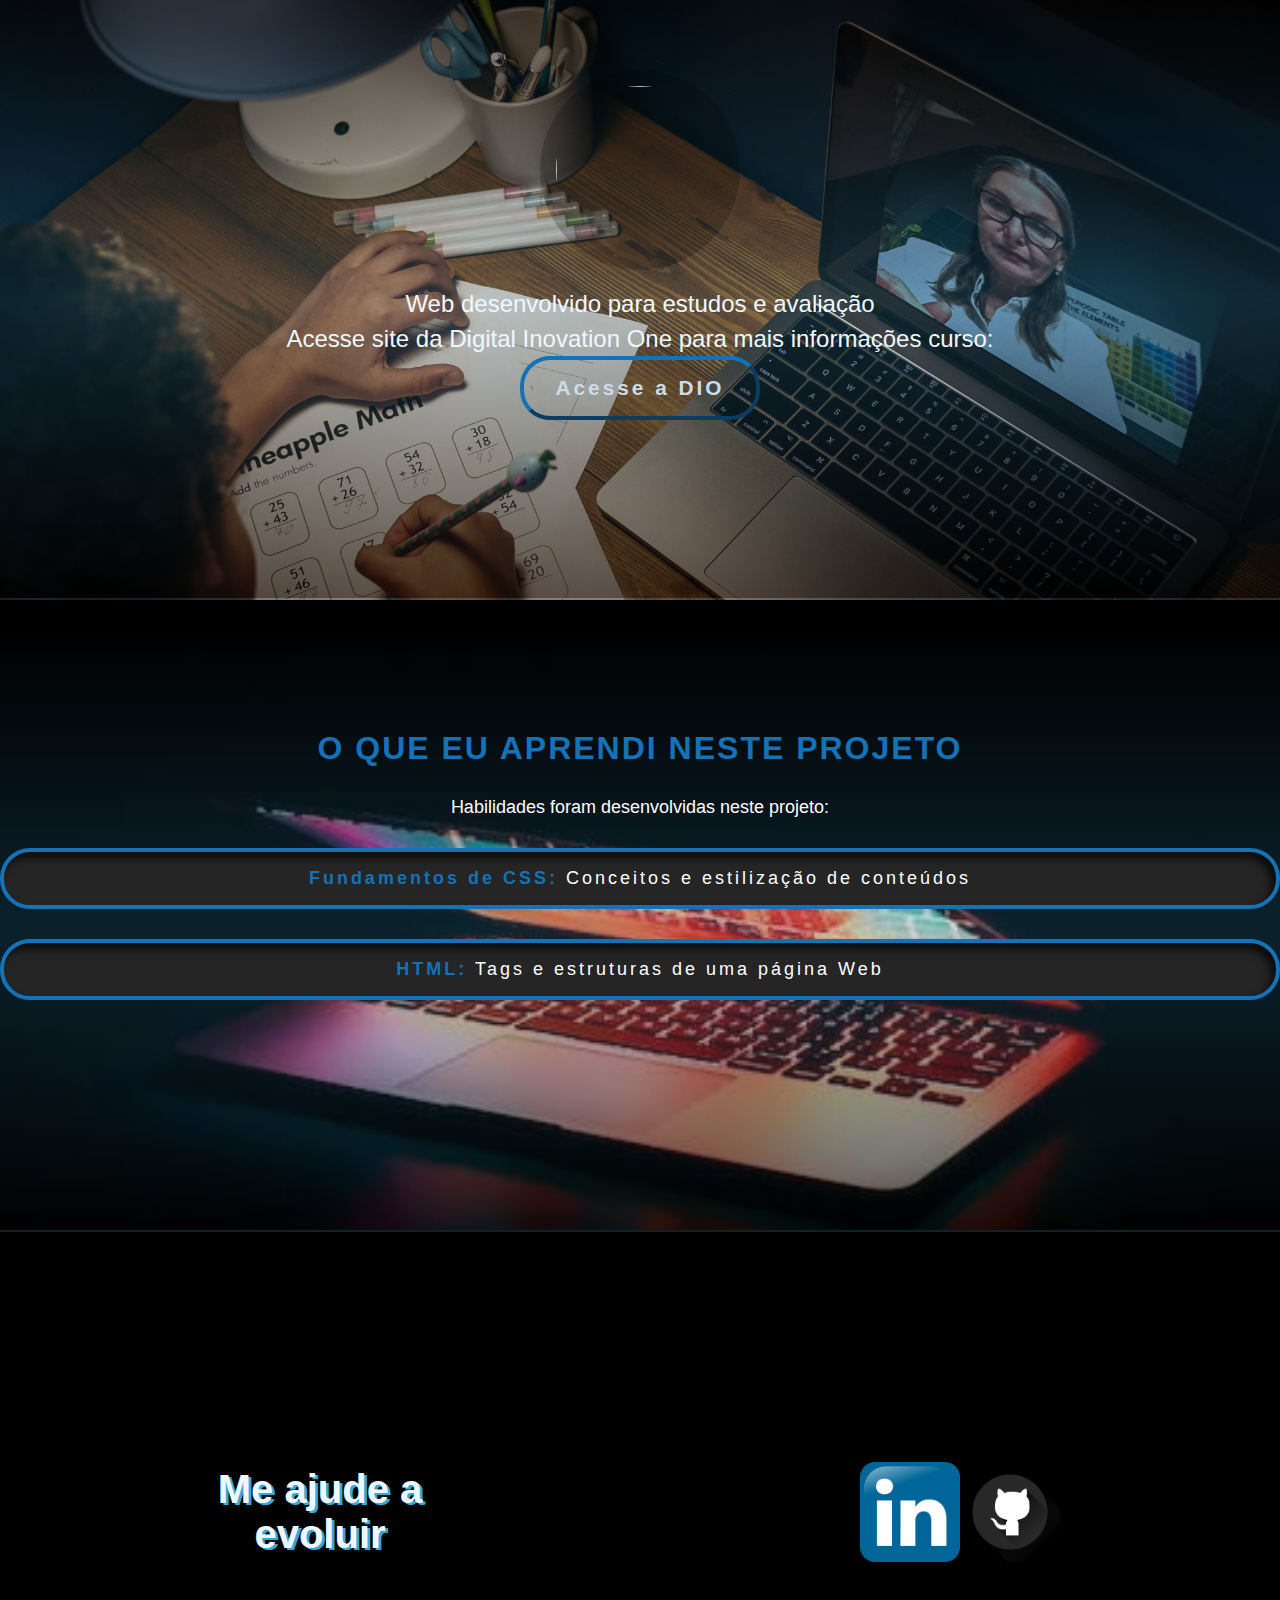
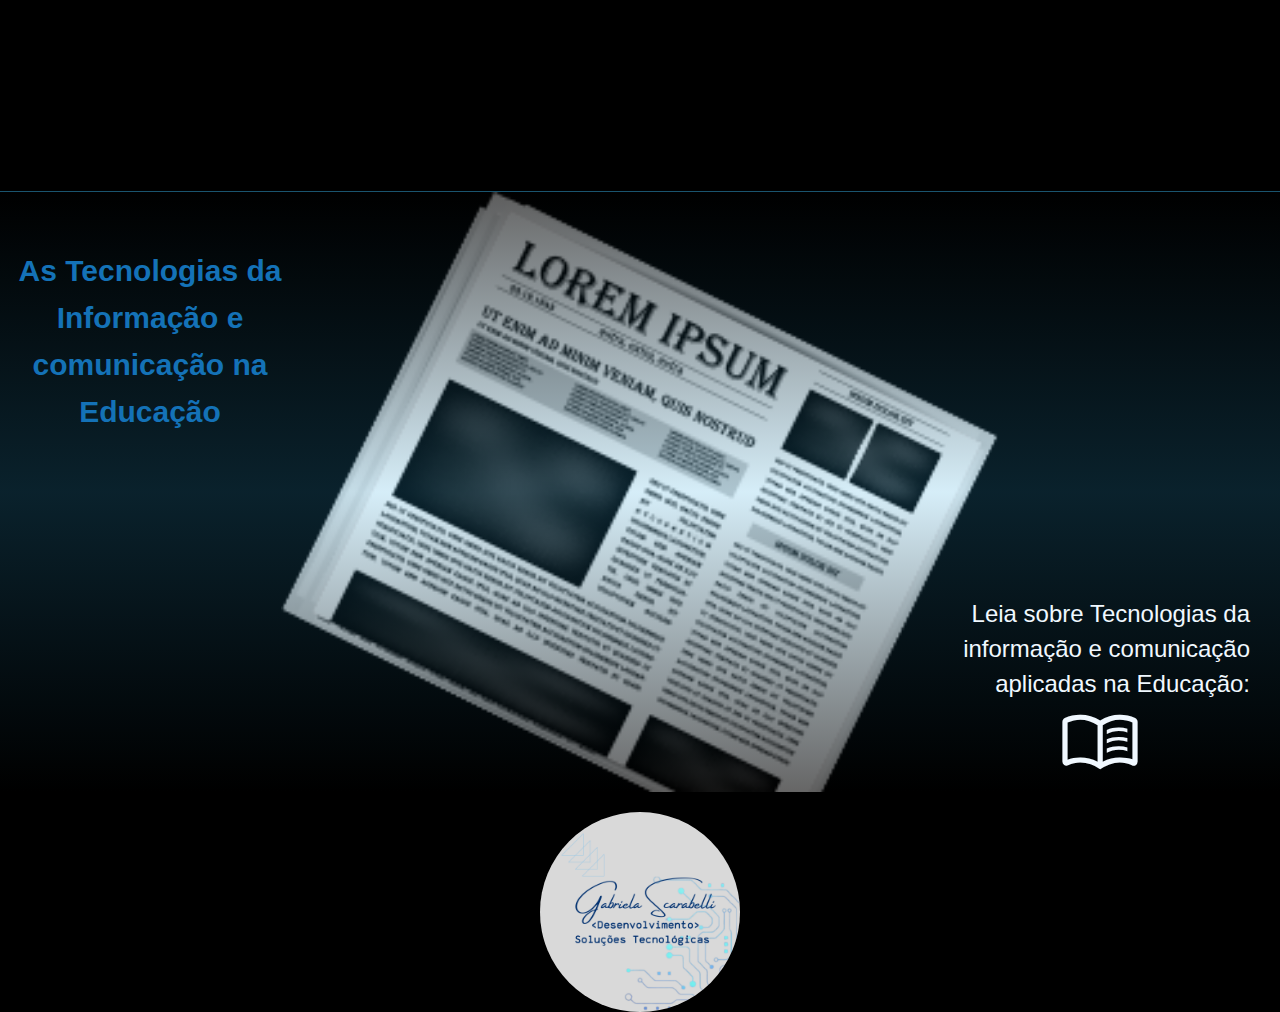
==== index.html @ 286bb333 "pagina de home" ====
<!DOCTYPE html>
<html lang="pt-br">
  <head>
    <meta charset="UTF-8">
    <meta http-equiv="X-UA-Compatible" content="IE=edge">
    <meta name="viewport" content="width=device-width, initial-scale=1.0">
    <title>Document</title>
    <link rel="stylesheet" href="https://fonts.googleapis.com/css2?family=Material+Symbols+Outlined:opsz,wght,FILL,GRAD@20..48,100..700,0..1,-50..200" />
    <link rel="stylesheet" type="text/css" href="style.css">
    <link rel="stylesheet" type="text/css" href="home.css">
  </head>
  <body class="div-pattern">
    <header>
      <div id="header-page">
        <img class="logo" src="/DIO-HTML-CSS/Gabriela Scarabelli.png">
        <p> Web desenvolvido para estudos e avaliação
          Acesse site da Digital Inovation One para mais informações curso:</p>
       <a href="https://dio.me/sign-up?ref=gabrielabahia_expert" target="_blank"> <button>Acesse a DIO</button> </a>
      </div>
    </header>
    <section id="description-section">
    <div class="div-description">
      <h2>O QUE EU APRENDI NESTE PROJETO</h2>
      Habilidades foram desenvolvidas neste projeto:
    <div class="description-list">
      <span>Fundamentos de CSS:</span> Conceitos e estilização de conteúdos
    </div>
    <div class="description-list">
      <span>HTML:</span> Tags e estruturas de uma página Web
    </div>
    </div>
  </section>
  <section id="developer-information">
    <div> 
      <p>Me ajude a evoluir</p>
    </div>
       
      <div>
        <a href="https://www.linkedin.com/in/gabrielascarabelli" target="_blank"> <img src="./logo-linkedin.png" alt=""> </a>
        <a href="https://github.com/scarabelli" target="_blank"> <img src="./logo-git.png" alt=""></a>
      </div>
  </section>
  <section id="call-to-blog" >
    <div id="blog-info">
        <h1>As Tecnologias da Informação e comunicação na Educação</h1>
     
          </div>
        <div id="blog-link">
          <p>Leia sobre Tecnologias da informação e comunicação aplicadas na Educação:</p>
          <a href="./TICs.html" alt="" target="_blank"> <span class="material-symbols-outlined">
            menu_book
            </span></a>
        
        </div>
    
  </section>
<footer>
  <img src="./Gabriela Scarabelli.png" alt="">
</footer>  
</body>
</html>
---- style.css ----
* {
  font-family: 'Raleway', sans-serif;
  box-sizing: border-box;
  margin: 0;
}
---- home.css ----
h1 {
  text-align: center;
}

.div-pattern div {
  width: 100%;
  text-align: center;
  align-items: center;
  justify-content: center;
  
  
}

header {
  background-image: linear-gradient(rgba(0, 0, 0, .6), rgba(49, 168, 221, .2), rgba(0, 0, 0, .6)), url("./pexels-cottonbro-studio-7014770.jpg");
  background-size: cover;
  background-repeat: no-repeat;
  height: 600px;
  background-position: center;
  padding-top: 70px;
  border-bottom: 2px solid #18455880;
 
}

#header-page {

  display: flex;
  flex-direction: column;

}
a{
  text-decoration: none;
  
}
#header-page button {
  display: flex;
 
  justify-content: center;
  color: #ccdce7;
  font-size: 1.3rem;
  font-weight: bolder;
  padding: 16px 32px;
  letter-spacing: 3px;
  background-color: transparent;
  border-color: #1472B7;
  border-radius: 30px;
  border-width: 4px;

}

#header-page p {
  white-space: pre-line;
  color: aliceblue;
  font-weight: 500;
  font-size: 1.5rem;
  line-height: 35px;
  -webkit-background-clip: text;
  background-clip: text;
  /* text-align: center; */

}

h1 {

  font-style: normal;
  font-weight: 900;
  font-size: 2.5rem;
  line-height: 47px;
  color: #1472B7;
  /* background: linear-gradient(180deg, #084661 0%, #1472B7 100%); */
  -webkit-background-clip: text;
  background-clip: text;
  white-space: pre-line;
}

.logo {
  /* display: flex;
   width: 160px; */
  border-radius: 50%;
  /* align-self: center; */
  background-color: rgba(0, 0, 0, .2);
  height: 200px;
  width: 200px;
  margin: auto;
  border-radius: 50%;
  padding: 16px;
  margin-bottom: 16px;
}

.div-description{
  background-image: linear-gradient(rgba(0, 0, 0, .6), rgba(49, 168, 221, .2), rgba(0, 0, 0, .6)), url("./pexels-photo-2047905.webp");
  background-size: cover;
  background-repeat: no-repeat;
  height: 600px;
  background-position: center;
  padding-top: 70px;
  color: white;
  font-size: 18px;

}
body {
 background-color: black;
}
#description-section{
  margin: 30px auto 0;
  border-bottom: 2px solid #18455880;

}
.description-list{
 margin: 30px 0;
  width: 500px;
  border: 2px solid ;
  padding: 16px 32px;
  letter-spacing: 3px;
  border-color: #1472B7;
  background-color: #252525;;
  border-radius: 30px;
  border-width: 4px;
  box-shadow: inset -5px 6px 8px rgb(0 0 0 / 70%);
}
.description-list span{
  color: #1472B7;
  font-weight: bolder;
}
.div-description h2{
  color:#1472B7;
  font-size: 2rem;
  font-weight: bold;
  letter-spacing: 2px;
  margin: 30px 0;
}

#developer-information{
  /* padding: 50% 20%; */
  
  height: 560px;
    background-size: cover;
    
    background-image: url("./pexels-christina-morillo-1181555.jpg");
    background-attachment: fixed;
    border-bottom: 1px solid #33A8DB80;
    display: flex;
   
    
}
#developer-information div p{
  color: aliceblue;
  font-weight: 900;
    font-size: 2.5rem;
    max-width: 250px;
    text-shadow: 3px 2px #33a8db;
   margin: 30px;
   

} 
#developer-information div{
  display: flex;
  flex-wrap: wrap;

 
} 

#developer-information div a img{
  width: 100px;
  display: flex;
  flex-direction: column;
  
}

#call-to-blog{
  background-image: linear-gradient(rgba(0, 0, 0, .6), rgba(49, 168, 221, .2), rgba(0, 0, 0, .6)), url("./Jornal.png");
  background-size: contain;
  background-repeat: no-repeat;
  height: 600px;
  background-position: center;
  color: white;
  font-size: 18px;
  display: flex;
}
#call-to-blog div a img{
  width: 100px;
  
  
}
#call-to-blog div {
  padding-top: 20px;
  flex-wrap: wrap;
  white-space: pre-line;
  color: aliceblue;
  font-weight: 500;
  font-size: 1.5rem;
  line-height: 35px;
}
#blog-info h1{
  font-size: 30px;
  max-width: 300px;
  
}

#blog-link p{
text-align:end ;
max-width: 300px;
  
}
#blog-link{
  justify-content: right;
  display: flex;
  flex-direction: column;
  align-content: flex-end;
  justify-content: flex-end;
  padding-right: 30px;
}


.material-symbols-outlined{
  font-size: 82px;
  color: aliceblue;
}
footer{
  display: flex;
  height: 200px;
  padding: 20px;
}
footer img{
  border-radius: 50%;
  max-height: 200px;
  margin: auto;
}
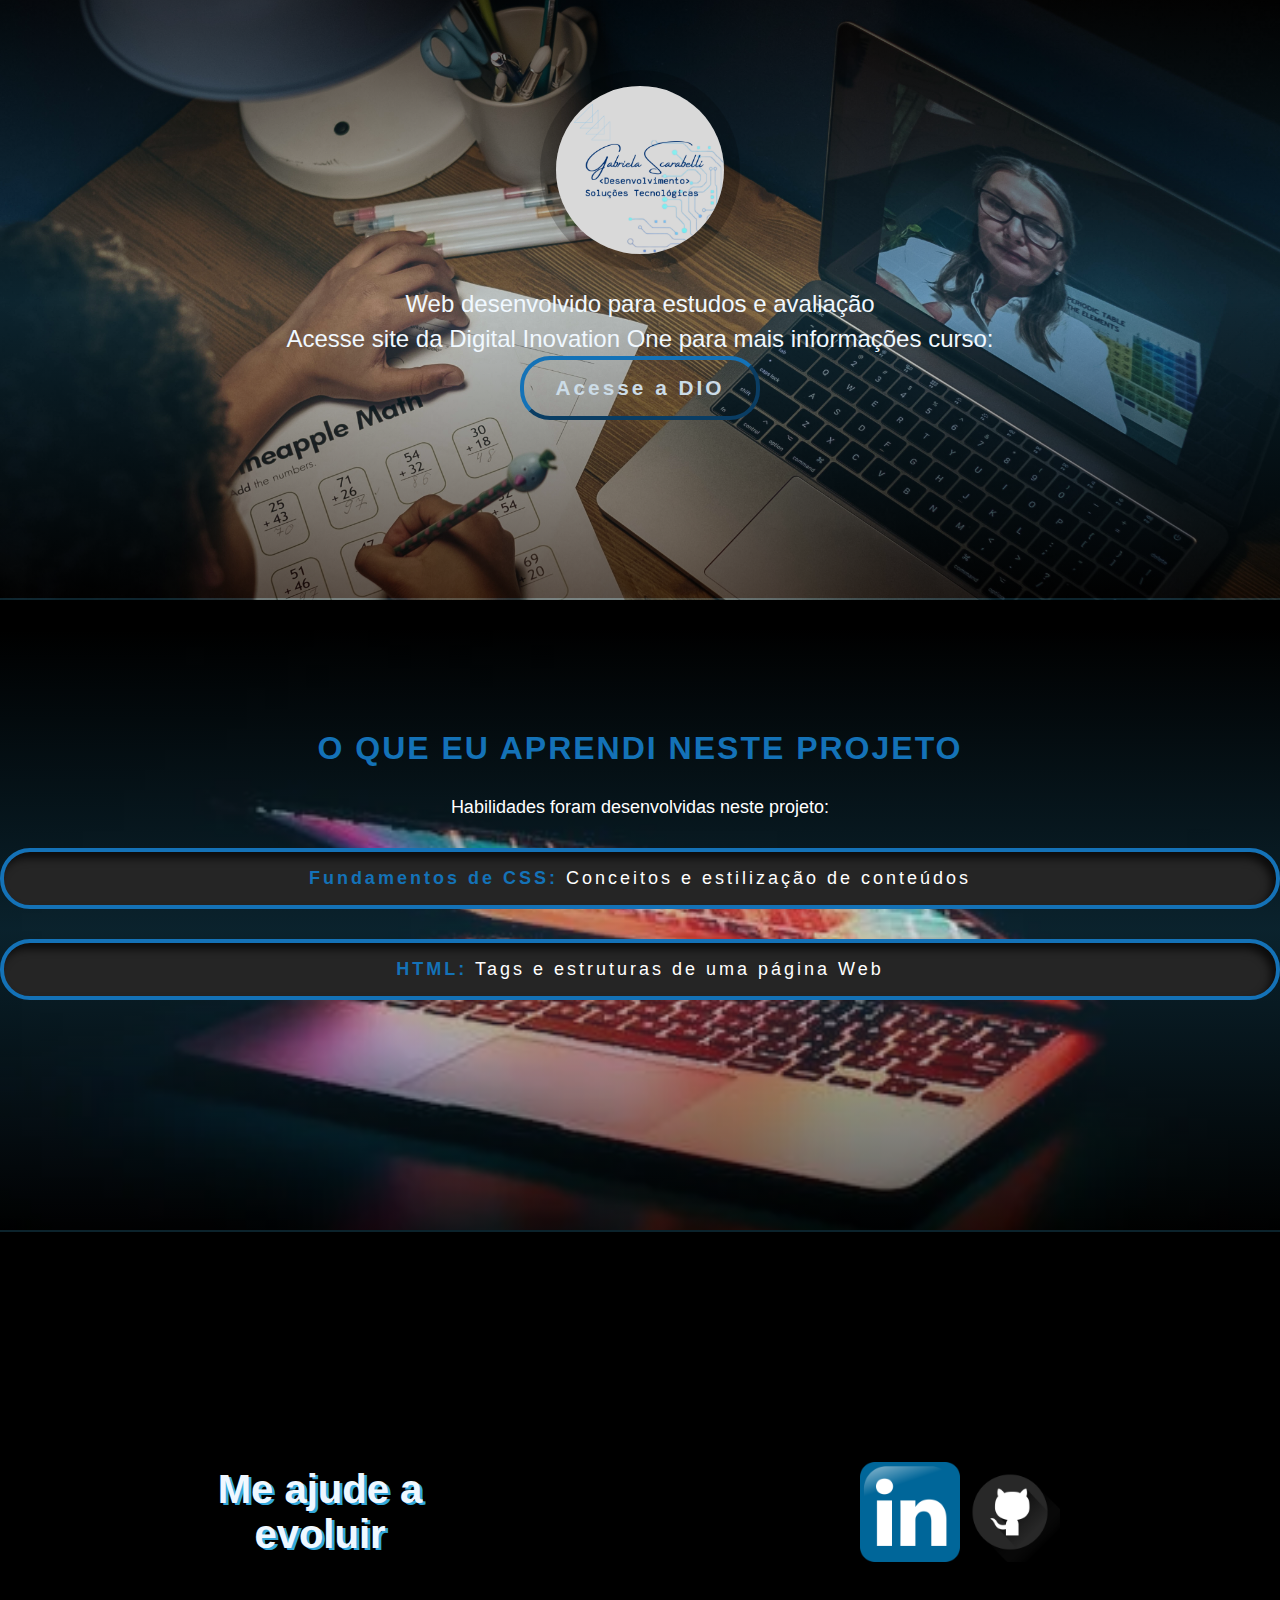
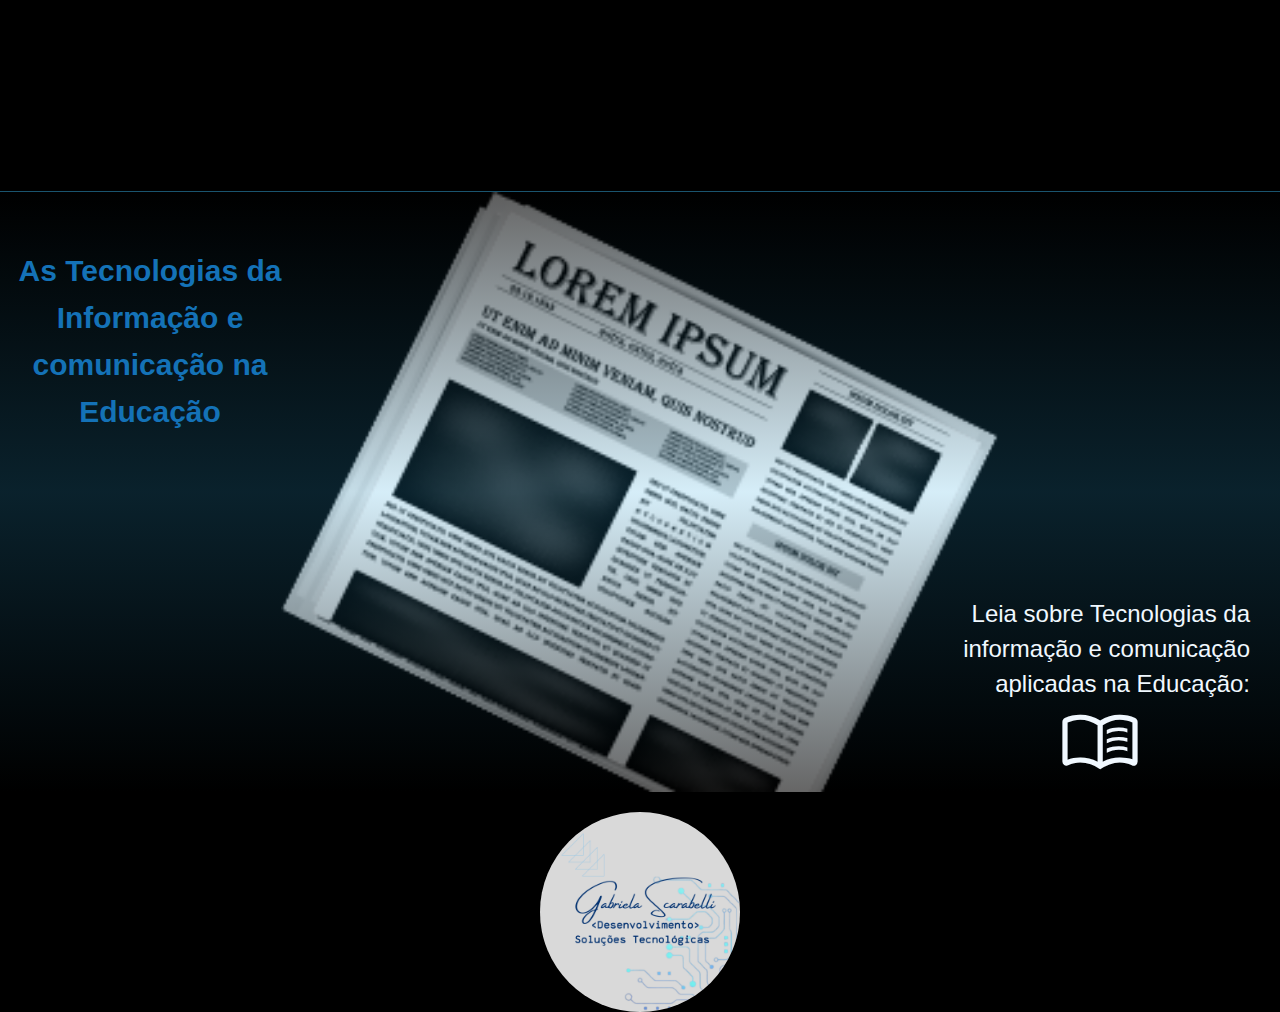
==== commit 26eb8f68: "Update index.html" ====
--- a/index.html
+++ b/index.html
@@ -12,7 +12,7 @@
   <body class="div-pattern">
     <header>
       <div id="header-page">
-        <img class="logo" src="/DIO-HTML-CSS/Gabriela Scarabelli.png">
+        <img class="logo" src="./Gabriela Scarabelli.png">
         <p> Web desenvolvido para estudos e avaliação
           Acesse site da Digital Inovation One para mais informações curso:</p>
        <a href="https://dio.me/sign-up?ref=gabrielabahia_expert" target="_blank"> <button>Acesse a DIO</button> </a>
@@ -58,4 +58,4 @@
   <img src="./Gabriela Scarabelli.png" alt="">
 </footer>  
 </body>
-</html>+</html>
